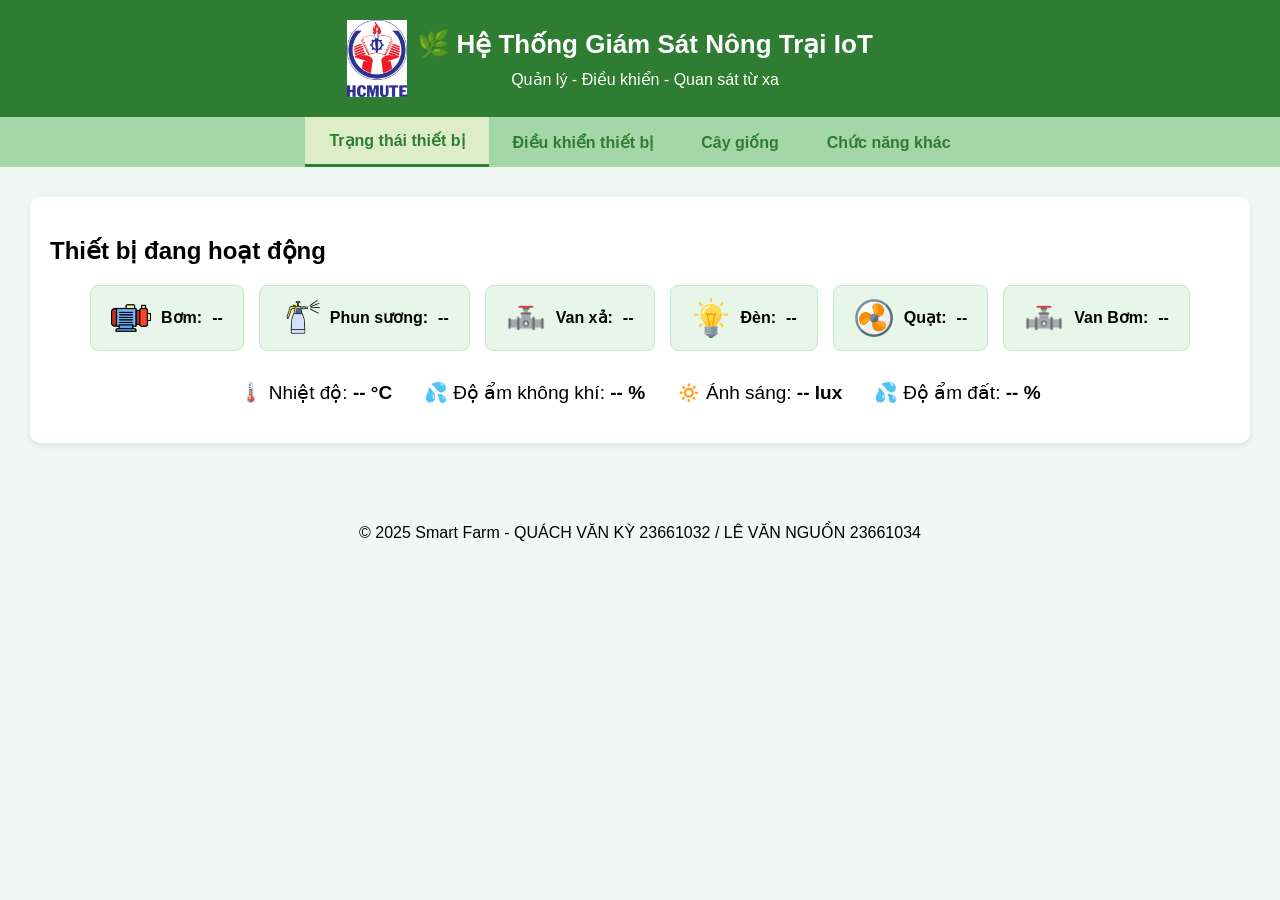
==== index.html @ 27e1c2f1 "Add files via upload" ====
<!DOCTYPE html>
<html lang="vi">

<head>
  <meta charset="UTF-8">
  <title>Hệ thống Smartfarm IoT</title>
  <link rel="stylesheet" href="style.css" />
</head>

<body>
  <header>
    <div style="display: flex; align-items: center; justify-content: center; gap: 10px;">
      <img src="img/logo.png" alt="Logo" class="logo">
      <div>
        <h1 style="font-size: 26px; margin: 0;">🌿 Hệ Thống Giám Sát Nông Trại IoT</h1>
        <p style="margin: 0; margin: 10px auto 0 auto;">Quản lý - Điều khiển - Quan sát từ xa</p>
      </div>
    </div>
  </header>

  <nav>
    <button class="tab-btn active" data-tab="status">Trạng thái thiết bị</button>
    <button class="tab-btn" data-tab="control">Điều khiển thiết bị</button>
    <button class="tab-btn" data-tab="nursery">Cây giống</button>
    <button class="tab-btn" data-tab="other">Chức năng khác</button>
  </nav>

  <!-- TAB 1: Trạng thái thiết bị -->
  <div id="status" class="tab-content active">
    <div class="card">
      <h2>Thiết bị đang hoạt động</h2>
      <div class="status-box">
        <div><img src="img/pumpbg.png" alt="Bơm"> Bơm: <span id="status-pump">--</span></div>
        <div><img src="img/mistbg.png" alt="Phun sương"> Phun sương: <span id="status-mist">--</span></div>
        <div><img src="img/valvebg.png" alt="Van xả"> Van xả: <span id="status-valve">--</span></div>
        <div><img src="img/denbg.png" alt="Đèn"> Đèn: <span id="status-light">--</span></div>
        <div><img src="img/fanbg.png" alt="Quạt"> Quạt: <span id="status-fan">--</span></div>
        <div><img src="img/valvebg2.png" alt="Van bơm"> Van Bơm: <span id="status-valve2">--</span></div>
      </div>
      
      <p style="margin-top:30px; text-align: center; font-size: 19px;">
        🌡️ Nhiệt độ: <strong id="nhietdo-value">-- °C</strong>
        &nbsp;&nbsp;&nbsp;&nbsp; 💦 Độ ẩm không khí: <strong id="doam-value">-- %</strong>
        &nbsp;&nbsp;&nbsp;&nbsp; 🔅 Ánh sáng: <strong id="anhsang-value">-- lux</strong>
        &nbsp;&nbsp;&nbsp;&nbsp; 💦 Độ ẩm đất: <strong id="doamdat-value">-- %</strong>
      </p>
    </div>
    <!-- Popup cảnh báo AUTO -->
    <div id="autoPopup" class="auto-popup hidden">
      <div class="popup-content">
        <p>⚠️ Lưu ý: Chế độ AUTO đang hoạt động</p>
      </div>
    </div>
  </div>

  <!-- TAB 2: Điều khiển thiết bị -->
  <div id="control" class="tab-content">
    <div class="card">
      <h2>Điều khiển thiết bị</h2>
      
      <div class="control-box">
        <div class="device-control">

          <!-- <button onclick="toggleDevice(this)">💧 Bơm: TẮT</button> -->
          <img id="pum" src="img/pump.png" alt="Bơm"/>
          <h3>Bơm</h3>
          <div class="btn-group">
            <button id="btn1">Bật</button>
            <button id="btn2">Tắt</button>
          </div>
        </div>
        <!-- <button onclick="toggleDevice(this)">☁️ Phun sương: TẮT</button> -->
          <div class="device-control">
            <img id="mist" src="img/mist.png" alt="Phun sương"/>
            <h3>Phun sương</h3>
            <div class="btn-group">
              <button id="btn3">Bật</button>
              <button id="btn4">Tắt</button>
            </div>
          </div>
          <!-- <button onclick="toggleDevice(this)">💨 Van xả: TẮT</button> -->
          <div class="device-control">
            <img id="valve" src="img/valve.png" alt="Van xả"/>
            <h3>Van xả</h3>
            <div class="btn-group">
              <button id="btn5">Bật</button>
              <button id="btn6">Tắt</button>
            </div>
          </div>
          <!-- <button onclick="toggleDevice(this)">💡 Đèn: TẮT</button> -->
          <div class="device-control">
            <img id="light" src="img/den.png" alt="Đèn"/>
            <h3>Đèn</h3>
            <div class="btn-group">
              <button id="btn7">Bật</button>
              <button id="btn8">Tắt</button>
            </div>
          </div>
        <!-- <button onclick="toggleDevice(this)">💨 Quạt: TẮT</button> -->
        <div class="device-control">
          <img id="fan" src="img/fan.png" alt="Quạt"/>
          <h3>Quạt</h3>
          <div class="btn-group">
            <button id="btn9">Bật</button>
            <button id="btn10">Tắt</button>
          </div>
        </div>

        <!-- <button onclick="toggleDevice(this)">💨 valve2: TẮT</button> -->
        <div class="device-control">
          <img id="valve2" src="img/valve2.png" alt="Van bơm"/>
          <h3>Van tưới</h3>
          <div class="btn-group">
            <button id="btn11">Bật</button>
            <button id="btn12">Tắt</button>
          </div>
        </div>
      </div>
      
      <div class="control-box">
        <!-- Nút AUTO -->
        <div class="card" style="margin-top: 30px;">
          <div class="auto-row">
            <h2 style="display:inline">AUTO:</h2>
            <button id="autoBtn">OFF</button>
            <button id="attrBtn">?</button>
          </div>
          <span id="info">
            👉Khi bạn bật chế độ AUTO, hệ thống sẽ tự động điều khiển các thiết bị cho phù hợp với 
            môi trường, đảm bảo cây trồng được chăm sóc đúng cách ngay cả khi bạn vắng mặt.
        </div>

      </div>
    </div>
  </div>

 <!-- -----------------TAB 3: Trang nuôi trồng cây giống ------------------------------------------------------->

<!-- Cây giống chính -->
  <div id="nursery" class="tab-content">
    <div class="card">
      <h2>Các loại cây giống:</h2>
      <!-- Ảnh chính sẽ được đổi sau khi chọn -->
      <div class="plant-detail">
        <img id="mainImage" src="img/tree.png" alt="Cây giống" onclick="openPopup()" style="cursor: pointer;" />
        <div class="plant-info">
          <h2 id="plant-name">Tên cây</h2>
          <p><strong>Thời gian thu hoạch:</strong> <span id="harvest-time">- -</span></p>
          <p id="plant-description">Mô tả cây giống</p>
          <div id="plant-conditions"></div>
        </div>
      </div>
      <p style="margin-top:10px">📸 Hình ảnh cập nhật lúc <span id="timestamp">--:-- --/--/----</span></p>

      <!-- Popup chọn cây -->
      <div id="plantPopup" class="pop">
        <div class="pop-content">
          <span class="close" onclick="closePopup()">&times;</span>
          <div class="plant-options">
            <div class="plant-item" onclick="selectPlantByName('Cây cải thìa')">
              <img src="img/thia.png" alt="Cây cải thìa">
              <p>Cây cải thìa</p>
            </div>
            <div class="plant-item" onclick="selectPlantByName('Cây xà lách')">
              <img src="img/xalach.png" alt="Cây xà lách">
              <p>Cây xà lách</p>
            </div>
            <div class="plant-item" onclick="selectPlantByName('Cải bẹ xanh')">
              <img src="img/bexanh.png" alt="Cải bẹ xanh">
              <p>Cải bẹ xanh</p>
            </div>
            <div class="plant-item" onclick="selectPlantByName('Cây cải ngọt')">
              <img src="img/ngot.png" alt="Cây cải ngọt">
              <p>Cây cải ngọt</p>
            </div>
          </div>
        </div>
      </div>

      <div id="plant-detail" style="display: none;" class="plant-detail">
        <img id="plant-detail-image" src="" alt="Ảnh cây giống">
        <div class="plant-info">
          <h2 id="plant-name">Tên cây</h2>
          <p><strong>Thời gian thu hoạch:</strong> <span id="harvest-time">--</span></p>
          <p id="plant-description">Mô tả cây giống</p>
        </div>
      </div>

      <!-- Form nhập ngày gieo trồng và ngày thu hoạch -->
      <h3>Chọn ngày gieo trồng và ngày thu hoạch</h3>
      <form id="plant-form">
        <label for="planting-date">Ngày gieo trồng:</label>
        <input type="date" id="planting-date" required><br><br>
        <label for="harvest-date">Ngày thu hoạch:</label>
        <input type="date" id="harvest-date" required><br><br>
        <button type="submit">Lưu thông tin</button>
      </form>

      <!-- Cảnh báo ngày thu hoạch -->
      <div id="harvest-alert" style="display:none; color: yellow; font-size:24px; font-weight: bold; text-align:center; background-color: rgba(255, 0, 0, 0.7); padding: 10px; margin-top: 20px;">
        <p>⚠️ Cảnh báo ⚠️: Ngày thu hoạch đã đến gần!</p>
      </div>
    </div>
  </div>

  <script>
    function openPopup() {
      document.getElementById("plantPopup").style.display = "block";
    }

    function closePopup() {
      document.getElementById("plantPopup").style.display = "none";
    }

    const plantData = {
      "Cây cải thìa": {
        image: "img/thia.png",
        time: "28 - 35 ngày",
        description: "Cải thìa là loại rau giàu dinh dưỡng, giàu vitamin A, C, K và chất xơ, tốt cho miễn dịch và tiêu hóa...",
        conditions: `
          <ul>
            <li><strong>Nhiệt độ lý tưởng:</strong> 18°C – 24°C (Chịu được 13°C đến 28°C; nhiệt độ cao dễ gây hiện tượng ra hoa sớm)</li>
            <li><strong>Độ ẩm đất:</strong> 60% – 75% </li>
            <li><strong>Độ ẩm không khí:</strong> 50% – 70%</li>
            <li><strong>Chiếu sáng:</strong> 6 – 8 giờ/ngày (ánh sáng tán xạ hoặc nắng nhẹ)</li>
          </ul>
        `
      },

      "Cây xà lách": {
        image: "img/xalach.png",
        time: "35 - 40 ngày",
        description: "Xà lách là loại rau ăn sống phổ biến, giúp giảm viêm nhiễm, ngừa bệnh mãn tính, bảo vệ mắt, đặc biệt là võng mạc,...",
        conditions: `
          <ul>
            <li><strong>Nhiệt độ lý tưởng:</strong> 18°C – 24°C (Chịu được 13°C đến 28°C)</li>
            <li><strong>Độ ẩm đất:</strong> 65% – 75%</li>
            <li><strong>Độ ẩm không khí:</strong> 50% – 70%</li>
            <li><strong>Chiếu sáng:</strong> 4 – 6 giờ/ngày (Ưa nắng nhẹ)</li>
          </ul>
        `
      },

      "Cải bẹ xanh": {
      image: "img/bexanh.png",
      time: "30 - 45 ngày",
      description: "Cải bẹ xanh giúp thanh nhiệt, mát gan, giảm nóng trong cơ thể, tốt cho hệ tiêu hóa, giàu vitamin...",
      conditions: `
        <ul>
          <li><strong>Nhiệt độ lý tưởng:</strong> 22°C – 28°C (chấp nhận 20°C – 32°C)</li>
          <li><strong>Độ ẩm đất:</strong> 65% – 80%</li>
          <li><strong>Độ ẩm không khí:</strong> 70% – 85%</li>
          <li><strong>Chiếu sáng:</strong> 4 – 6 giờ/ngày (ánh sáng tán xạ hoặc nắng nhẹ)</li>
        </ul>
      `
      },

      "Cây cải ngọt": {
        image: "img/ngot.png",
        time: "25 – 40 ngày",
        description: "Cải ngọt là loại rau tốt cho người bị gout, bảo vệ gan, giàu canxi, ngăn ngừa loãng xương, phòng ngừa ung thư...",
        conditions: `
          <ul>
            <li><strong>Nhiệt độ lý tưởng:</strong> 20°C – 28°C (chịu được 18°C – 32°C)</li>
            <li><strong>Độ ẩm đất:</strong> 60% – 75%</li>
            <li><strong>Độ ẩm không khí:</strong> 70% – 80%</li>
            <li><strong>Chiếu sáng:</strong> 4 – 6 giờ/ngày (ánh sáng tán xạ hoặc nắng nhẹ)</li>
          </ul>
        `
      }
    };

    function selectPlantByName(name) {
      const plant = plantData[name];
      if (!plant) return;

      // Đổi ảnh chính
      document.getElementById("mainImage").src = plant.image;

      // Cập nhật thông tin
      document.getElementById("plant-name").innerText = name;
      document.getElementById("harvest-time").innerText = plant.time;
      document.getElementById("plant-description").innerText = plant.description;

      // Cập nhật điều kiện sinh trưởng nếu có
      document.getElementById("plant-conditions").innerHTML = plant.conditions || "";

      // Lưu vào localStorage
      localStorage.setItem("selected-plant-name", name);
      localStorage.setItem("selected-plant-image", plant.image);
      localStorage.setItem("selected-plant-time", plant.time);
      localStorage.setItem("selected-plant-description", plant.description);
      localStorage.setItem("selected-plant-conditions", plant.conditions || "");


      // Đóng popup
      closePopup();
    }
  </script>

  <script>
    window.onload = function() {
      
      // Xử lý ngày gieo trồng và ngày thu hoạch
      const plantForm = document.getElementById('plant-form');
      const harvestAlert = document.getElementById('harvest-alert');
      
      // Cập nhật timestamp
      const timestamp = document.getElementById('timestamp');
      const now = new Date();
      const formattedTime = now.toLocaleString('vi-VN', { hour: '2-digit', minute: '2-digit' }) + " " + now.toLocaleDateString('vi-VN');
      timestamp.innerText = formattedTime;

      // Lấy lại thông tin cây đã chọn từ localStorage nếu có
      const savedPlantName = localStorage.getItem("selected-plant-name");
      const savedPlantImage = localStorage.getItem("selected-plant-image");
      const savedPlantTime = localStorage.getItem("selected-plant-time");
      const savedPlantDescription = localStorage.getItem("selected-plant-description");

      if (savedPlantName && savedPlantImage && savedPlantTime && savedPlantDescription) {
        document.getElementById("mainImage").src = savedPlantImage;
        document.getElementById("plant-name").innerText = savedPlantName;
        document.getElementById("harvest-time").innerText = savedPlantTime;
        document.getElementById("plant-description").innerText = savedPlantDescription;
      }

      const savedPlantConditions = localStorage.getItem("selected-plant-conditions");
      if (savedPlantConditions) {
        document.getElementById("plant-conditions").innerHTML = savedPlantConditions;
      } else {
        document.getElementById("plant-conditions").innerHTML = "";
      }

      // Kiểm tra nếu đã có ngày gieo trồng và thu hoạch được lưu trữ trong localStorage
      const savedPlantingDate = localStorage.getItem('planting-date');
      const savedHarvestDate = localStorage.getItem('harvest-date');
      if (savedPlantingDate && savedHarvestDate) {
        document.getElementById('planting-date').value = savedPlantingDate;
        document.getElementById('harvest-date').value = savedHarvestDate;
        checkHarvestDate(new Date(savedHarvestDate));
      }

      // Xử lý khi người dùng gửi form
      plantForm.addEventListener('submit', function(event) {
        event.preventDefault();
        const plantingDate = document.getElementById('planting-date').value;
        const harvestDate = document.getElementById('harvest-date').value;
        if (plantingDate && harvestDate) {
          // Lưu ngày gieo trồng và ngày thu hoạch
          localStorage.setItem('planting-date', plantingDate);
          localStorage.setItem('harvest-date', harvestDate);
          // Kiểm tra xem ngày thu hoạch đã đến chưa
          checkHarvestDate(new Date(harvestDate));
        }
      });

      // Hàm kiểm tra ngày thu hoạch
      function checkHarvestDate(harvestDate) {
        const currentDate = new Date();
        const timeDifference = harvestDate - currentDate;
        if (timeDifference <= 0) {
          // Nếu ngày thu hoạch đã đến
          harvestAlert.innerHTML = "<p>Cảnh báo: Ngày thu hoạch đã đến!</p>";
          harvestAlert.style.display = "block";
        } else {
          // Nếu ngày thu hoạch chưa đến
          harvestAlert.style.display = "none";
        }
      }
    }
  </script>

  <!-- TAB 4: Chức năng khác ----------------------------------->
  <div id="other" class="tab-content">
    <div class="card">
      <h2>Chức năng bổ sung (đang phát triển)</h2>
      <p>Hiện hệ thống đang phát triển thêm...</p>
    </div>
  </div>

  <script>
    const tabs = document.querySelectorAll('.tab-btn');
    const contents = document.querySelectorAll('.tab-content');

    tabs.forEach(btn => {
      btn.addEventListener('click', () => {
        tabs.forEach(b => b.classList.remove('active'));
        contents.forEach(c => c.classList.remove('active'));
        btn.classList.add('active');
        document.getElementById(btn.dataset.tab).classList.add('active');
      });
    });
  </script>
  <footer>
    <p>© 2025 Smart Farm - QUÁCH VĂN KỲ 23661032 / LÊ VĂN NGUỒN 23661034</p>
  </footer>
  
  <!-- Kết nối Firebase -->
  <!-- The core Firebase JS SDK is always required and must be listed first -->
  <script src="https://www.gstatic.com/firebasejs/8.2.10/firebase-app.js"></script>
  <script src="https://www.gstatic.com/firebasejs/8.2.10/firebase-database.js"></script>
  <!-- TODO: Add SDKs for Firebase products that you want to use
       https://firebase.google.com/docs/web/setup#available-libraries -->
  <script src="https://www.gstatic.com/firebasejs/8.2.10/firebase-analytics.js"></script>
  
  <script>
    // Firebase cấu hình
    var firebaseConfig = {
      apiKey: "AIzaSyBaZgHe9UKU5Qe6FBgsW0VPmNHX028jzmU",
      authDomain: "smartfam-9256d.firebaseapp.com",
      databaseURL: "https://smartfam-9256d-default-rtdb.firebaseio.com",
      projectId: "smartfam-9256d",
      storageBucket: "smartfam-9256d.firebasestorage.app",
      messagingSenderId: "1020077202687",
      appId: "1:1020077202687:web:d27398e5fa0f1f609b00ca",
      measurementId: "G-1LXSHL9HDZ"
    };
    // Khởi tạo Firebase
    firebase.initializeApp(firebaseConfig);
    firebase.analytics();
    // Lấy phần tử DOM
    var nhietdo = document.getElementById('nhietdo-value');
    var doam = document.getElementById('doam-value');
    var anhsang = document.getElementById('anhsang-value');
    var doamdat = document.getElementById('doamdat-value');
    // Đọc dữ liệu từ Firebase
    var dbRef = firebase.database().ref().child('cam_bien/nhietdo');  
    var dbRef2 = firebase.database().ref('cam_bien/doamkk');
    var dbRef3 = firebase.database().ref('cam_bien/anhsang');
    var dbRef4 = firebase.database().ref('cam_bien/doamdat');
    dbRef.on('value', snap => nhietdo.innerText = snap.val() + " °C");
    dbRef2.on('value', snap => doam.innerText = snap.val() + " %");
    dbRef3.on('value', snap => anhsang.innerText = snap.val()+ " lux");
    dbRef4.on('value', snap => doamdat.innerText = snap.val() + " %"); 

    //----- CẬP NHẬT TRẠNG THÁI THIẾT BỊ TỪ FIREBASE ------------------------------------
    function updateUIFromFirebase(img, btnOn, btnOff, imgOnSrc, imgOffSrc, value) {
    if (value === 1) {
      img.src = imgOnSrc;
      btnOn.classList.add('active-on');
      btnOff.classList.remove('active-on', 'active-off');
    } else {
      img.src = imgOffSrc;
      btnOff.classList.add('active-off');
      btnOn.classList.remove('active-on', 'active-off');
    }}

    // ======== BƠM ========================
    firebase.database().ref("thietbi1/bom").on('value', snapshot => {
      const value = snapshot.val();
      updateUIFromFirebase(imgpum, btn1, btn2, 'img/pumpon1.png', 'img/pump.png', value);
    });

    // ======== PHUN SƯƠNG ==================
    firebase.database().ref("thietbi2/phun_suong").on('value', snapshot => {
      const value = snapshot.val();
      updateUIFromFirebase(imgmist, btn3, btn4, 'img/miston.png', 'img/mist.png', value);
    });

    // ======== VAN XẢ ======================
    firebase.database().ref("thietbi3/van_xa").on('value', snapshot => {
      const value = snapshot.val();
      updateUIFromFirebase(imgvalve, btn5, btn6, 'img/valveon.png', 'img/valve.png', value);
    });

    // ======== ĐÈN =========================
    firebase.database().ref("thietbi4/den").on('value', snapshot => {
      const value = snapshot.val();
      updateUIFromFirebase(imglight, btn7, btn8, 'img/denon.png', 'img/den.png', value);
    });

    // ======== QUẠT ========================
    firebase.database().ref("thietbi5/quat").on('value', snapshot => {
      const value = snapshot.val();
      updateUIFromFirebase(imgfan, btn9, btn10, 'img/fanon.png', 'img/fan.png', value);
    });

     // ======== valve2 ========================
     firebase.database().ref("thietbi6/valve_watering").on('value', snapshot => {
      const value = snapshot.val();
      updateUIFromFirebase(imgvalve2, btn11, btn12, 'img/valve2on.png', 'img/valve2.png', value);
    });

    // ===============ĐỌC TRẠNG THÁI BẬT/ TẮT CÁC THIẾT BỊ===========================
    
    // DOM phần tử hiển thị trạng thái thiết bị
    const statusPump = document.getElementById('status-pump');
    const statusMist = document.getElementById('status-mist');
    const statusValve = document.getElementById('status-valve');
    const statusLight = document.getElementById('status-light');
    const statusFan = document.getElementById('status-fan');
    const statusvalve2 = document.getElementById('status-valve2');


    // Ghi nhận trạng thái các thiết bị từ Firebase và cập nhật giao diện
    firebase.database().ref("thietbi1/bom").on('value', snapshot => {
      const value = snapshot.val();
      statusPump.innerText = value === 1 ? "BẬT" : "TẮT";
    });

    firebase.database().ref("thietbi2/phun_suong").on('value', snapshot => {
      const value = snapshot.val();
      statusMist.innerText = value === 1 ? "BẬT" : "TẮT";
    });

    firebase.database().ref("thietbi3/van_xa").on('value', snapshot => {
      const value = snapshot.val();
      statusValve.innerText = value === 1 ? "BẬT" : "TẮT";
    });

    firebase.database().ref("thietbi4/den").on('value', snapshot => {
      const value = snapshot.val();
      statusLight.innerText = value === 1 ? "BẬT" : "TẮT";
    });

    firebase.database().ref("thietbi5/quat").on('value', snapshot => {
      const value = snapshot.val();
      statusFan.innerText = value === 1 ? "BẬT" : "TẮT";
    }); 


    firebase.database().ref("thietbi6/valve_watering").on('value', snapshot => {
      const value = snapshot.val();
      statusvalve2.innerText = value === 1 ? "BẬT" : "TẮT";
    });

    // ============ AUTO BUTTON ==============================
    firebase.database().ref("autoBtn").on("value", (snapshot) => {
      const value = snapshot.val();
      if (value === 1) {
        btn.classList.add("on");
        btn.classList.remove("off");
        btn.textContent = "ON";
      } else {
        btn.classList.remove("on");
        btn.classList.add("off");
        btn.textContent = "OFF";
      }
    });
  </script>

  <script src="function.js"></script>

</body>
</html>
---- style.css ----
body {
    margin: 0;
    font-family: Arial, sans-serif;
    background: #f0f8f5;
}

header {
    background-color: #2e7d32;
    color: white;
    padding: 20px;
    text-align: center;
}
  
.logo {
    width: 60px;
    vertical-align: middle;
    margin-left: -60px; /* Dịch logo qua trái */
}

footer {
    margin: 30px auto 0 auto; /* Căn giữa phần tử và tạo khoảng cách trên */
    width: fit-content; /* Hoặc một độ rộng cụ thể */
    text-align: center;
}
  

nav {
    display: flex;
    background: #a5d6a7;
    justify-content: center;
}

nav button {
    padding: 14px 24px;
    background: none;
    border: none;
    font-size: 16px;
    font-weight: bold;
    cursor: pointer;
    color: #2e7d32;
}

nav button.active {
    border-bottom: 3px solid #2e7d32;
    background: #dcedc8;
}

.tab-content {
    display: none;
    padding: 30px;
}

.tab-content.active {
    display: block;
}

.card {
    position: relative;
    background: white;
    padding: 20px;
    border-radius: 10px;
    box-shadow: 0 2px 6px rgba(0,0,0,0.1);
    margin-bottom: 20px;
}

.card img {
    width: 40px;
    height: auto;
    object-fit: contain;
}

.status-box, .control-box {
  display: flex;
  gap: 15px;
  flex-wrap: wrap;
  justify-content: center; /* Thêm dòng này để căn giữa các khối */
}


.status-box div {
    background: #e8f5e9;
    padding: 12px 20px;
    border-radius: 8px;
    font-weight: bold;
    border: 1px solid #c8e6c9;
    cursor: pointer;
    display: flex;
    align-items: center; /* Căn giữa theo chiều dọc */
    gap: 10px; /* Khoảng cách giữa ảnh và chữ */
}

.control-box button {
    background: #e8f5e9;
    padding: 12px 20px;
    border-radius: 8px;
    font-weight: bold;
    border: 1px solid #c8e6c9;
    cursor: pointer;
}
  
.btn-group button {
    margin: 5px;
    padding: 8px 18px;
    font-size: 15px;
    border-radius: 6px;
    cursor: pointer;
    border: none;
    background-color: #ddd;
    transition: background-color 0.3s;
}

.btn-group button:hover {
    background-color: #ccc;
}
  
.active-on {
    background-color: limegreen !important;
    color: white;
}

.active-off {
    background-color: red !important;
    color: white;
}
  
.plant-image img {
  width: 220px;
  border-radius: 8px;
}

.image-button {
  border: none;
  background: none;
  padding: 0;
  cursor: pointer;
}

/* Popup nền mờ */
.pop {
  display: none;
  position: fixed;
  z-index: 100;
  left: 0;
  top: 0;
  width: 100%;
  height: 100%;
  background-color: rgba(0,0,0,0.5);
}

/* Nội dung popup */
.pop-content {
  background-color: #fff;
  margin: 100px auto;
  padding: 20px;
  width: 60%;
  border-radius: 10px;
  text-align: center;
}

/* Nút đóng */
.close {
  float: right;
  font-size: 24px;
  cursor: pointer;
}

/* Các lựa chọn cây */
 .plant-options {
    display: flex;
    flex-wrap: wrap;
    gap: 15px;
    justify-content: center;
  }
  .plant-item {
    text-align: center;
    cursor: pointer;
    width: 120px;
  }
  .plant-item img {
    width: 100%;
    border-radius: 10px;
  }
  .plant-detail {
    display: flex;
    gap: 20px;
    margin-top: 20px;
    align-items: flex-start;
  }
  .plant-detail img {
    width: 180px;
    border-radius: 10px;
  }

.plant-info {
  /* ví dụ chỉnh khoảng cách, font, màu... */
  margin-top: -20px;
  font-size: 16px;
}
#plant-conditions ul {
    margin-top: 10px;
    padding-left: 30px;
  }

#plant-conditions li {
    margin-bottom: 5px;
  }
.device-control {
    display: flex;
    flex-direction: column;
    align-items: center;
    background: white;
    padding: 20px;
    border-radius: 10px;
    box-shadow: 0 2px 6px rgba(0,0,0,0.1);
    width: 140px;
    transition: transform 0.2s ease;
}
.device-control:hover {
  transform: scale(1.1);
}

.device-control img {
    width: 60px;
    height: auto;
    margin-bottom: 10px;
}

.device-control h3 {
    margin: 10px 0;
    font-size: 18px;
}

.device-control .btn-group {
    display: flex;
    gap: 10px;
}

/* auto button */
#autoBtn {
  width: 100px;
  height: 50px;
  font-size: 20px;
  border: none;
  border-radius: 10px;
  color: white;
  cursor: pointer;
  background-color: red; /*  OFF mặc định */
}
#autoBtn.on {
  background-color: green;
}

#attrBtn {
  width: 20px;
  height: 20px;
  font-size: 18px;
  border-radius: 50%;
  background-color: white;
  border: 1px solid black;
  cursor: pointer;
  display: flex;             /* Thêm để canh giữa nội dung */
  justify-content: center;  /* Căn giữa ngang */
  align-items: center;      /* Căn giữa dọc */
  padding: 0;               /* Bỏ padding để tránh làm lệch nội dung */
}

#attrBtn:hover {
  background-color: orange;
}

.auto-row {
  display: flex;
  align-items: center;
  gap: 10px;
}

#info {
  display: none; /* Ban đầu ẩn thông tin */
  position: absolute;
  top: 50%;
  left: 96%;
  transform: translateY(-50%);
  padding: 10px;
  background-color: #fff;
  border-radius: 8px;
  box-shadow: 0 4px 8px rgba(0, 0, 0, 0.3);
  font-size: 14px;
  text-align: left;
  color: darkblue;
  max-width: 220px;
  width: max-content;
  word-break: break-word;
  white-space: normal;
  z-index: 10;
}

/* Khi có class 'show', sẽ hiển thị thông tin */
#info.show {
  display: block;
}

/* Hiển thị popup */
.auto-popup {
  display: flex;
  align-items: center;
  position: fixed;
  top: 38%;
  left: 50%;
  transform: translate(-50%, -50%);
  background-color: #fef3c7;
  color: #92400e;
  width: 320px;
  height: 15px;
  padding: 30px;
  border: 2px solid #facc15;
  border-radius: 10px;
  z-index: 9999;
  animation: fadeIn 0.3s ease-in-out;
  font-weight: bold;
  text-align: center;
}

.hidden {
  display: none;
}

@keyframes fadeIn {
  from {
    opacity: 0;
    transform: translate(-50%, -60%);
  }
  to {
    opacity: 1;
    transform: translate(-50%, -50%);
  }
}
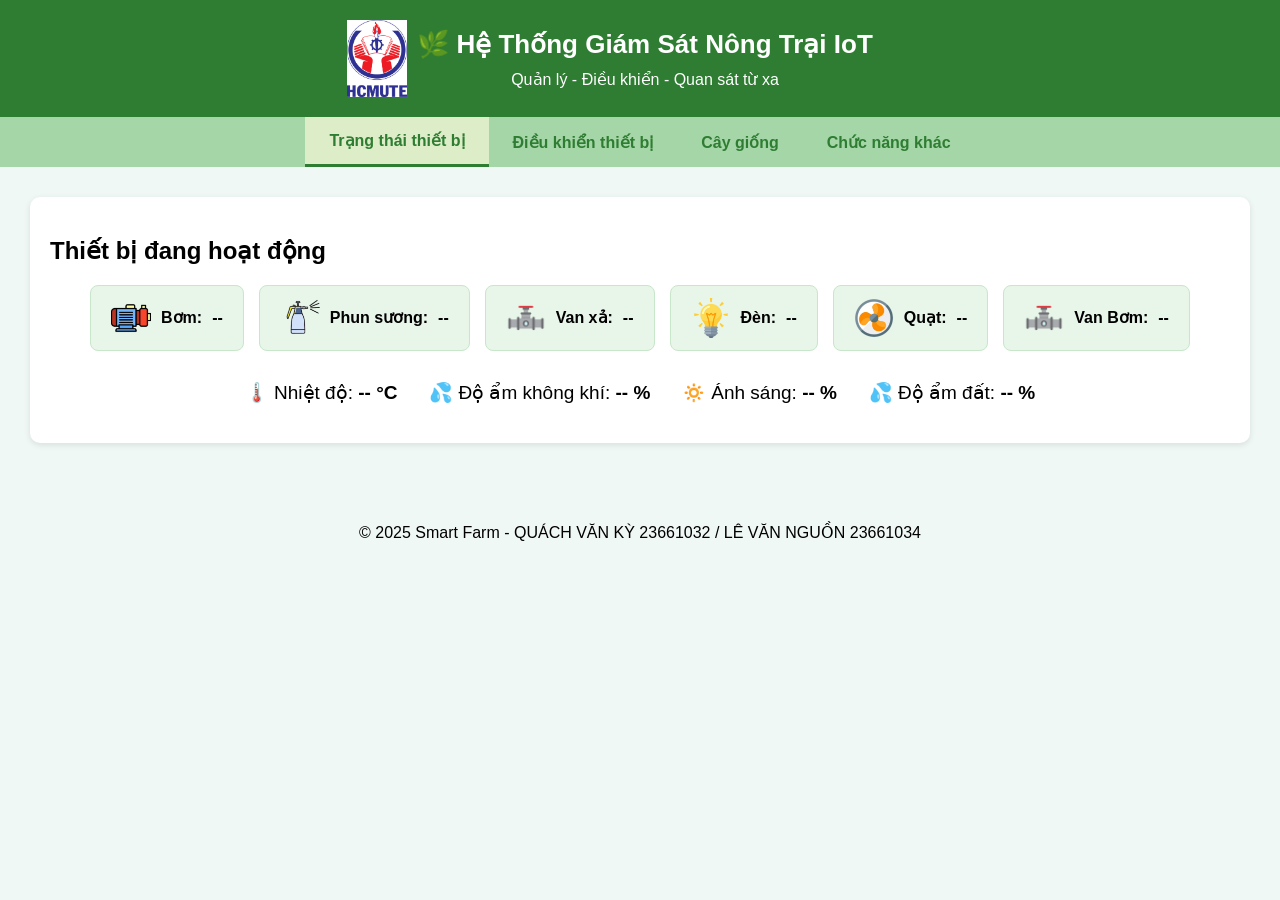
==== commit 2e853af0: "Update index.html" ====
--- a/index.html
+++ b/index.html
@@ -41,7 +41,7 @@
       <p style="margin-top:30px; text-align: center; font-size: 19px;">
         🌡️ Nhiệt độ: <strong id="nhietdo-value">-- °C</strong>
         &nbsp;&nbsp;&nbsp;&nbsp; 💦 Độ ẩm không khí: <strong id="doam-value">-- %</strong>
-        &nbsp;&nbsp;&nbsp;&nbsp; 🔅 Ánh sáng: <strong id="anhsang-value">-- lux</strong>
+        &nbsp;&nbsp;&nbsp;&nbsp; 🔅 Ánh sáng: <strong id="anhsang-value">-- %</strong>
         &nbsp;&nbsp;&nbsp;&nbsp; 💦 Độ ẩm đất: <strong id="doamdat-value">-- %</strong>
       </p>
     </div>
@@ -430,7 +430,7 @@
     var dbRef4 = firebase.database().ref('cam_bien/doamdat');
     dbRef.on('value', snap => nhietdo.innerText = snap.val() + " °C");
     dbRef2.on('value', snap => doam.innerText = snap.val() + " %");
-    dbRef3.on('value', snap => anhsang.innerText = snap.val()+ " lux");
+    dbRef3.on('value', snap => anhsang.innerText = snap.val()+ " %");
     dbRef4.on('value', snap => doamdat.innerText = snap.val() + " %"); 
 
     //----- CẬP NHẬT TRẠNG THÁI THIẾT BỊ TỪ FIREBASE ------------------------------------
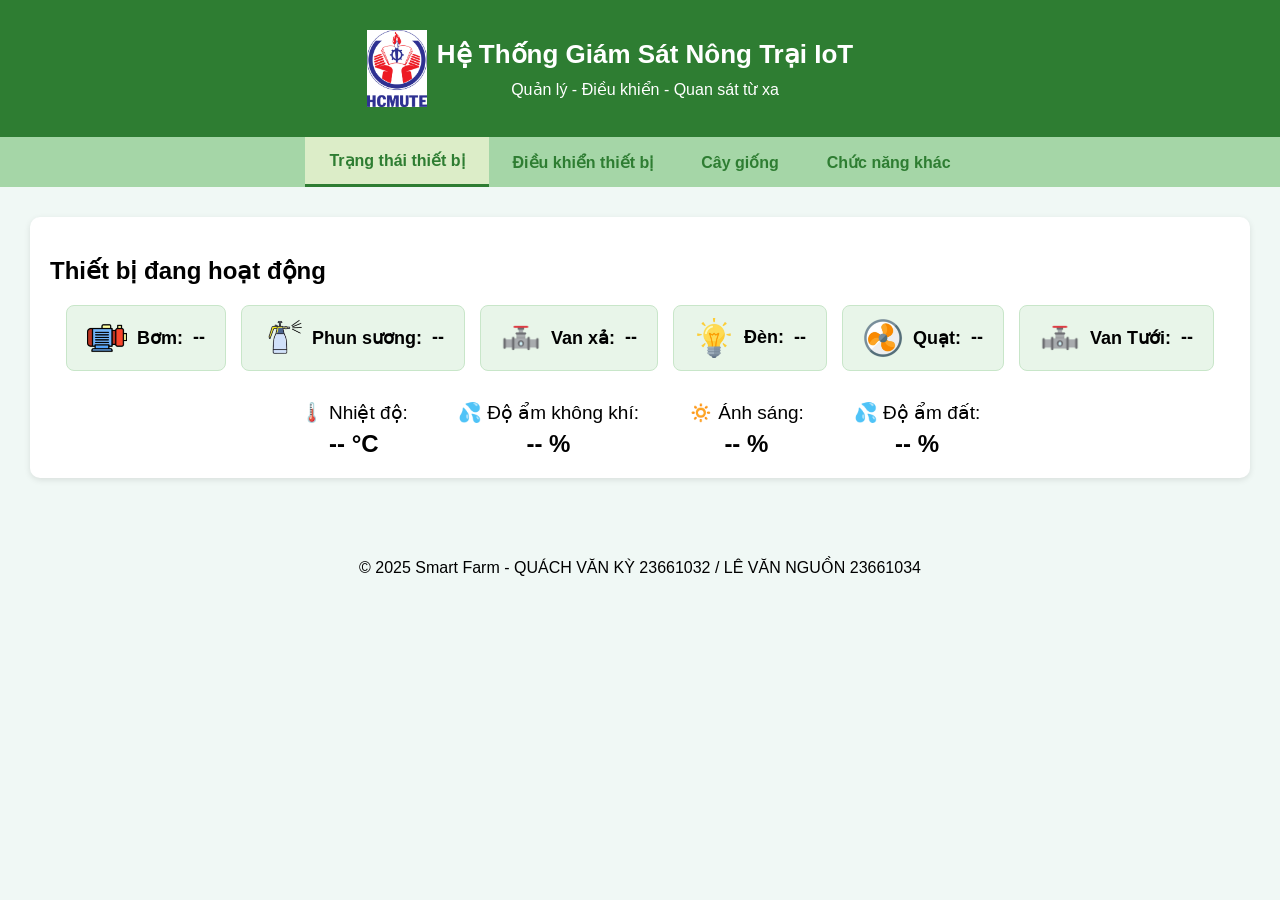
==== commit 6bfeac78: "Update index.html" ====
--- a/index.html
+++ b/index.html
@@ -3,47 +3,339 @@
 
 <head>
   <meta charset="UTF-8">
+  <meta name="viewport" content="width=device-width, initial-scale=1.0">  
   <title>Hệ thống Smartfarm IoT</title>
   <link rel="stylesheet" href="style.css" />
+  <style>
+      .menu-toggle {
+        display: none;
+        font-size: 28px;
+        position: absolute;
+        top: 41px;  
+        right: -2px;
+        cursor: pointer;
+        color: white;
+        z-index: 1000;
+        text-align: center; /* căn giữa chữ bên dưới */
+      }
+
+      .menu-toggle .menu-label {
+        font-size: 12px;      /* chữ nhỏ hơn icon */
+        color: white;
+        margin-top: 2px;      /* khoảng cách giữa icon và chữ */
+      }
+
+
+   .header-container {
+    position: relative; /* để logo absolute dựa vào đây */
+    display: flex;
+    align-items: center;
+    justify-content: center;
+    gap: 15px;
+    padding: 10px;
+}
+
+      /* Kích thước mặc định trên PC */
+      .header-container h1 {
+        font-size: 26px;
+        margin: 0;
+      }
+    
+    .header-text h1 {
+      font-size: 24px;
+      margin: 0;
+      line-height: 1.3;
+      color: white;
+    }
+
+    .header-text p {
+      margin: 4px 0 0 0;
+      font-size: 15px;
+      color: white;
+    }
+
+    /* PC hiển thị ngang và có khoảng cách */
+    .info-mobile {
+      text-align: center;
+      font-size: 22px;
+      margin-top: 30px;
+      display: flex;
+      flex-wrap: wrap;
+      justify-content: center;
+      gap: 50px;   /* tạo khoảng cách giữa các nhóm */
+    }
+
+    @media screen and (max-width: 768px) {
+
+      header {
+        padding: 25px 10px;
+      }
+      
+    .header-container h1 {
+        font-size: 20px; /* chữ nhỏ hơn trên mobile */
+        margin-left: 200px;
+      }
+
+      .header-container p {
+        font-size: 14px; /* chữ mô tả nhỏ hơn */
+        margin-left: -20px; 
+      }
+
+      .header-container > div > img.logo { 
+          width: 33px;      
+          height: auto;     
+          position: absolute; 
+          top: 46px;        
+          left: -2px;        
+          margin: 0;         
+      }
+
+
+      #status {
+        transform: scale(1);
+        transform-origin: top center;
+      }
+
+        /* Chỉ áp dụng cho Tab 1 */
+      #status .status-box {
+        display: grid;
+        grid-template-columns: 1fr 1fr; /* 2 cột trên mobile */
+        gap: 12px;
+        font-size: 15px;
+      }
+
+      #status .status-box div {
+        background: #e8f5e9;
+        border: 1px solid #c8e6c9;
+        border-radius: 10px;
+        padding: 10px;
+        text-align: center;
+        font-weight: bold;
+        display: flex;
+        flex-direction: column; /* icon trên, chữ dưới */
+        align-items: center;
+        justify-content: center;
+        box-shadow: 0 2px 6px rgba(0,0,0,0.08);
+      }
+
+      #status .status-box img {
+        width: 36px;
+        height: 36px;
+        margin-bottom: 5px;
+      }
+
+      /* Info cảm biến: cũng chia 2 cột */
+      #status .info-mobile {
+        display: grid;
+        grid-template-columns: 1fr 1fr;
+        gap: 12px;
+        margin-top: 20px;
+        font-size: 15px;
+        text-align: center;
+      }
+
+      #status .info-mobile div {
+        background: #f1f8e9;
+        padding: 10px;
+        border-radius: 8px;
+        box-shadow: 0 1px 4px rgba(0,0,0,0.08);}
+
+
+      #status .card {
+        padding: 12px;
+        border-radius: 8px;
+        font-size: 13px;
+      }
+
+      #status .card img {
+        width: 38px;
+      }
+
+      #status .status-box div {
+        padding: 6px 10px;
+      }
+
+      .info-mobile strong {
+        display: inline;
+      }
+
+      .info-mobile {
+          flex-direction: column;
+          align-items: center;
+          text-align: center;
+          font-size: 16px;
+          gap: 10px;
+          margin-left: 10px;
+        }
+
+      nav {
+        flex-direction: column;
+        display: none;
+      }
+
+      nav.show {
+        display: flex;
+      }
+
+      .menu-toggle {
+        display: block;
+      }
+
+      .tab-content {
+        padding: 10px;
+      }
+
+      body {
+        font-size: 14px;
+      }
+
+        .control-box {
+        gap: 10px;         /* Giảm khoảng cách giữa các khối */
+        padding: 0 10px;   /* Thu hẹp lề trong */
+      }
+
+      .device-control {
+        width: 110px;           /* Giảm chiều rộng */
+        padding: 12px;          /* Giảm padding */
+      }
+
+      .device-control img {
+        width: 45px;            /* Giảm kích thước hình ảnh */
+      }
+
+      .device-control h3 {
+        font-size: 15px;        /* Nhỏ chữ tên thiết bị */
+      }
+
+      .device-control .btn-group button {
+        font-size: 13px;
+        padding: 6px 10px;
+      }
+
+      .plant-detail {
+        flex-direction: column;
+        align-items: center;
+      }
+
+      .plant-detail img {
+        width: 160px;
+      }
+
+      .plant-info {
+        margin-top: -35px;
+        margin-left: 10px;
+        font-size: 15px;
+      }
+
+      .pop-content {
+        margin: 120px auto 0 auto;
+        width: 70%;          /* Giảm chiều rộng popup */
+        padding: 20px 10px 3px 10px;
+      }
+
+      .plant-item {
+        width: 45%;          /* Hai cây giống trên 1 hàng */
+      }
+
+      .plant-item img {
+        width: 85%;         /* Hình ảnh đầy phần item */
+        height: auto;        /* Giữ tỉ lệ ảnh */
+      }
+
+      /* Hiển thị popup */
+      .auto-popup {
+        display: flex;
+        align-items: center;
+        position: fixed;
+        top: 6%;
+        left: 50%;
+        transform: translate(-50%, -50%);
+        background-color: #fef3c7;
+        color: #92400e;
+        width: 280px;
+        height: 1px;
+        padding: 30px;
+        border: 2px solid #facc15;
+        border-radius: 10px;
+        z-index: 9999;
+        animation: fadeIn 0.3s ease-in-out;
+        font-weight: bold;
+        text-align: center;
+      }
+
+      .hidden {
+        display: none;
+      }
+    }
+  </style>
 </head>
 
 <body>
   <header>
+    <div class="header-container">
     <div style="display: flex; align-items: center; justify-content: center; gap: 10px;">
       <img src="img/logo.png" alt="Logo" class="logo">
       <div>
-        <h1 style="font-size: 26px; margin: 0;">🌿 Hệ Thống Giám Sát Nông Trại IoT</h1>
+        <h1 style="margin: 0;">Hệ Thống Giám Sát Nông Trại IoT</h1>
         <p style="margin: 0; margin: 10px auto 0 auto;">Quản lý - Điều khiển - Quan sát từ xa</p>
       </div>
+    </div>
+      <div class="menu-toggle" onclick="toggleMenu()">
+        ☰
+        <div class="menu-label">Mở rộng</div>
+      </div>
+
     </div>
   </header>
 
-  <nav>
+
+  <script>
+    function toggleMenu() {
+      document.querySelector('nav').classList.toggle('show');
+    }
+  </script>
+
+  <nav id="navbar">
     <button class="tab-btn active" data-tab="status">Trạng thái thiết bị</button>
     <button class="tab-btn" data-tab="control">Điều khiển thiết bị</button>
     <button class="tab-btn" data-tab="nursery">Cây giống</button>
     <button class="tab-btn" data-tab="other">Chức năng khác</button>
   </nav>
-
-  <!-- TAB 1: Trạng thái thiết bị -->
+  </header>
+
+  <!----------------- TAB 1: Trạng thái thiết bị ------------------------------------------------->
+
   <div id="status" class="tab-content active">
     <div class="card">
       <h2>Thiết bị đang hoạt động</h2>
-      <div class="status-box">
+      <div class="status-box" style= "font-size: 18px;">
         <div><img src="img/pumpbg.png" alt="Bơm"> Bơm: <span id="status-pump">--</span></div>
         <div><img src="img/mistbg.png" alt="Phun sương"> Phun sương: <span id="status-mist">--</span></div>
         <div><img src="img/valvebg.png" alt="Van xả"> Van xả: <span id="status-valve">--</span></div>
         <div><img src="img/denbg.png" alt="Đèn"> Đèn: <span id="status-light">--</span></div>
         <div><img src="img/fanbg.png" alt="Quạt"> Quạt: <span id="status-fan">--</span></div>
-        <div><img src="img/valvebg2.png" alt="Van bơm"> Van Bơm: <span id="status-valve2">--</span></div>
+        <div><img src="img/valvebg2.png" alt="Van bơm"> Van Tưới: <span id="status-valve2">--</span></div>
       </div>
       
-      <p style="margin-top:30px; text-align: center; font-size: 19px;">
-        🌡️ Nhiệt độ: <strong id="nhietdo-value">-- °C</strong>
-        &nbsp;&nbsp;&nbsp;&nbsp; 💦 Độ ẩm không khí: <strong id="doam-value">-- %</strong>
-        &nbsp;&nbsp;&nbsp;&nbsp; 🔅 Ánh sáng: <strong id="anhsang-value">-- %</strong>
-        &nbsp;&nbsp;&nbsp;&nbsp; 💦 Độ ẩm đất: <strong id="doamdat-value">-- %</strong>
-      </p>
+          <div class="info-mobile" style="margin-top:30px; text-align:center; font-size:19px;">
+        <div>
+          🌡️ Nhiệt độ:
+          <strong id="nhietdo-value" style="display:block; margin-top:6px; font-size:24px;">-- °C</strong>
+        </div>
+        <div>
+          💦 Độ ẩm không khí:
+          <strong id="doam-value" style="display:block; margin-top:6px; font-size:24px;">-- %</strong>
+        </div>
+        <div>
+          🔅 Ánh sáng:
+          <strong id="anhsang-value" style="display:block; margin-top:6px; font-size:24px;">-- %</strong>
+        </div>
+        <div>
+          💦 Độ ẩm đất:
+          <strong id="doamdat-value" style="display:block; margin-top:6px; font-size:24px;">-- %</strong>
+        </div>
+      </div>
+
     </div>
     <!-- Popup cảnh báo AUTO -->
     <div id="autoPopup" class="auto-popup hidden">
@@ -53,7 +345,8 @@
     </div>
   </div>
 
-  <!-- TAB 2: Điều khiển thiết bị -->
+  <!--------------- TAB 2: Điều khiển thiết bị -------------------------------------------------->
+
   <div id="control" class="tab-content">
     <div class="card">
       <h2>Điều khiển thiết bị</h2>
@@ -142,7 +435,10 @@
       <h2>Các loại cây giống:</h2>
       <!-- Ảnh chính sẽ được đổi sau khi chọn -->
       <div class="plant-detail">
-        <img id="mainImage" src="img/tree.png" alt="Cây giống" onclick="openPopup()" style="cursor: pointer;" />
+        <div style="text-align: center;">
+          <img id="mainImage" src="img/tree.png" alt="Cây giống" onclick="openPopup()" style="cursor: pointer;" />
+          <p style="margin-top:18px">📸 Hình ảnh cập nhật lúc <span id="timestamp">--:-- --/--/----</span></p>
+        </div>
         <div class="plant-info">
           <h2 id="plant-name">Tên cây</h2>
           <p><strong>Thời gian thu hoạch:</strong> <span id="harvest-time">- -</span></p>
@@ -150,7 +446,6 @@
           <div id="plant-conditions"></div>
         </div>
       </div>
-      <p style="margin-top:10px">📸 Hình ảnh cập nhật lúc <span id="timestamp">--:-- --/--/----</span></p>
 
       <!-- Popup chọn cây -->
       <div id="plantPopup" class="pop">
@@ -187,7 +482,7 @@
       </div>
 
       <!-- Form nhập ngày gieo trồng và ngày thu hoạch -->
-      <h3>Chọn ngày gieo trồng và ngày thu hoạch</h3>
+      <h3 style="font-size: 24px;">Chọn ngày gieo trồng và ngày thu hoạch</h3>
       <form id="plant-form">
         <label for="planting-date">Ngày gieo trồng:</label>
         <input type="date" id="planting-date" required><br><br>
@@ -203,101 +498,7 @@
     </div>
   </div>
 
-  <script>
-    function openPopup() {
-      document.getElementById("plantPopup").style.display = "block";
-    }
-
-    function closePopup() {
-      document.getElementById("plantPopup").style.display = "none";
-    }
-
-    const plantData = {
-      "Cây cải thìa": {
-        image: "img/thia.png",
-        time: "28 - 35 ngày",
-        description: "Cải thìa là loại rau giàu dinh dưỡng, giàu vitamin A, C, K và chất xơ, tốt cho miễn dịch và tiêu hóa...",
-        conditions: `
-          <ul>
-            <li><strong>Nhiệt độ lý tưởng:</strong> 18°C – 24°C (Chịu được 13°C đến 28°C; nhiệt độ cao dễ gây hiện tượng ra hoa sớm)</li>
-            <li><strong>Độ ẩm đất:</strong> 60% – 75% </li>
-            <li><strong>Độ ẩm không khí:</strong> 50% – 70%</li>
-            <li><strong>Chiếu sáng:</strong> 6 – 8 giờ/ngày (ánh sáng tán xạ hoặc nắng nhẹ)</li>
-          </ul>
-        `
-      },
-
-      "Cây xà lách": {
-        image: "img/xalach.png",
-        time: "35 - 40 ngày",
-        description: "Xà lách là loại rau ăn sống phổ biến, giúp giảm viêm nhiễm, ngừa bệnh mãn tính, bảo vệ mắt, đặc biệt là võng mạc,...",
-        conditions: `
-          <ul>
-            <li><strong>Nhiệt độ lý tưởng:</strong> 18°C – 24°C (Chịu được 13°C đến 28°C)</li>
-            <li><strong>Độ ẩm đất:</strong> 65% – 75%</li>
-            <li><strong>Độ ẩm không khí:</strong> 50% – 70%</li>
-            <li><strong>Chiếu sáng:</strong> 4 – 6 giờ/ngày (Ưa nắng nhẹ)</li>
-          </ul>
-        `
-      },
-
-      "Cải bẹ xanh": {
-      image: "img/bexanh.png",
-      time: "30 - 45 ngày",
-      description: "Cải bẹ xanh giúp thanh nhiệt, mát gan, giảm nóng trong cơ thể, tốt cho hệ tiêu hóa, giàu vitamin...",
-      conditions: `
-        <ul>
-          <li><strong>Nhiệt độ lý tưởng:</strong> 22°C – 28°C (chấp nhận 20°C – 32°C)</li>
-          <li><strong>Độ ẩm đất:</strong> 65% – 80%</li>
-          <li><strong>Độ ẩm không khí:</strong> 70% – 85%</li>
-          <li><strong>Chiếu sáng:</strong> 4 – 6 giờ/ngày (ánh sáng tán xạ hoặc nắng nhẹ)</li>
-        </ul>
-      `
-      },
-
-      "Cây cải ngọt": {
-        image: "img/ngot.png",
-        time: "25 – 40 ngày",
-        description: "Cải ngọt là loại rau tốt cho người bị gout, bảo vệ gan, giàu canxi, ngăn ngừa loãng xương, phòng ngừa ung thư...",
-        conditions: `
-          <ul>
-            <li><strong>Nhiệt độ lý tưởng:</strong> 20°C – 28°C (chịu được 18°C – 32°C)</li>
-            <li><strong>Độ ẩm đất:</strong> 60% – 75%</li>
-            <li><strong>Độ ẩm không khí:</strong> 70% – 80%</li>
-            <li><strong>Chiếu sáng:</strong> 4 – 6 giờ/ngày (ánh sáng tán xạ hoặc nắng nhẹ)</li>
-          </ul>
-        `
-      }
-    };
-
-    function selectPlantByName(name) {
-      const plant = plantData[name];
-      if (!plant) return;
-
-      // Đổi ảnh chính
-      document.getElementById("mainImage").src = plant.image;
-
-      // Cập nhật thông tin
-      document.getElementById("plant-name").innerText = name;
-      document.getElementById("harvest-time").innerText = plant.time;
-      document.getElementById("plant-description").innerText = plant.description;
-
-      // Cập nhật điều kiện sinh trưởng nếu có
-      document.getElementById("plant-conditions").innerHTML = plant.conditions || "";
-
-      // Lưu vào localStorage
-      localStorage.setItem("selected-plant-name", name);
-      localStorage.setItem("selected-plant-image", plant.image);
-      localStorage.setItem("selected-plant-time", plant.time);
-      localStorage.setItem("selected-plant-description", plant.description);
-      localStorage.setItem("selected-plant-conditions", plant.conditions || "");
-
-
-      // Đóng popup
-      closePopup();
-    }
-  </script>
-
+  
   <script>
     window.onload = function() {
       
@@ -370,7 +571,8 @@
     }
   </script>
 
-  <!-- TAB 4: Chức năng khác ----------------------------------->
+  <!--------- TAB 4: Chức năng khác --------------------------------------------------------------->
+
   <div id="other" class="tab-content">
     <div class="card">
       <h2>Chức năng bổ sung (đang phát triển)</h2>
@@ -378,6 +580,7 @@
     </div>
   </div>
 
+  <!------- đổi màu nút nhấn -------------->
   <script>
     const tabs = document.querySelectorAll('.tab-btn');
     const contents = document.querySelectorAll('.tab-content');
@@ -388,9 +591,27 @@
         contents.forEach(c => c.classList.remove('active'));
         btn.classList.add('active');
         document.getElementById(btn.dataset.tab).classList.add('active');
+
+        // Ẩn menu sau khi chọn tab nếu đang ở mobile
+        if (window.innerWidth <= 768) {
+          document.getElementById('navbar').classList.remove('show');
+        }
       });
     });
+
+    const menuToggle = document.getElementById('menu-toggle');
+    const navbar = document.getElementById('navbar');
+
+    menuToggle.addEventListener('click', () => {
+      navbar.classList.toggle('show');
+    });
+
+    // Mặc định ẩn nav trên điện thoại
+    if (window.innerWidth <= 768) {
+      navbar.classList.remove('show');
+    }
   </script>
+
   <footer>
     <p>© 2025 Smart Farm - QUÁCH VĂN KỲ 23661032 / LÊ VĂN NGUỒN 23661034</p>
   </footer>
@@ -475,7 +696,7 @@
       updateUIFromFirebase(imgfan, btn9, btn10, 'img/fanon.png', 'img/fan.png', value);
     });
 
-     // ======== valve2 ========================
+     // ======== VAN BƠM ========================
      firebase.database().ref("thietbi6/valve_watering").on('value', snapshot => {
       const value = snapshot.val();
       updateUIFromFirebase(imgvalve2, btn11, btn12, 'img/valve2on.png', 'img/valve2.png', value);
@@ -493,36 +714,27 @@
 
 
     // Ghi nhận trạng thái các thiết bị từ Firebase và cập nhật giao diện
-    firebase.database().ref("thietbi1/bom").on('value', snapshot => {
-      const value = snapshot.val();
-      statusPump.innerText = value === 1 ? "BẬT" : "TẮT";
-    });
-
-    firebase.database().ref("thietbi2/phun_suong").on('value', snapshot => {
-      const value = snapshot.val();
-      statusMist.innerText = value === 1 ? "BẬT" : "TẮT";
-    });
-
-    firebase.database().ref("thietbi3/van_xa").on('value', snapshot => {
-      const value = snapshot.val();
-      statusValve.innerText = value === 1 ? "BẬT" : "TẮT";
-    });
-
-    firebase.database().ref("thietbi4/den").on('value', snapshot => {
-      const value = snapshot.val();
-      statusLight.innerText = value === 1 ? "BẬT" : "TẮT";
-    });
-
-    firebase.database().ref("thietbi5/quat").on('value', snapshot => {
-      const value = snapshot.val();
-      statusFan.innerText = value === 1 ? "BẬT" : "TẮT";
-    }); 
-
-
-    firebase.database().ref("thietbi6/valve_watering").on('value', snapshot => {
-      const value = snapshot.val();
-      statusvalve2.innerText = value === 1 ? "BẬT" : "TẮT";
-    });
+    function capNhatTrangThaiDuLieu(duongDan, element) {
+      firebase.database().ref(duongDan).on('value', snapshot => {
+        const value = snapshot.val();
+        if (value === 1) {
+          element.innerText = "BẬT";
+          element.style.color = "blue";
+        } else {
+          element.innerText = "TẮT";
+          element.style.color = "red";
+        }
+      });
+    }
+
+    // Gọi hàm cho từng thiết bị
+    capNhatTrangThaiDuLieu("thietbi1/bom", statusPump);
+    capNhatTrangThaiDuLieu("thietbi2/phun_suong", statusMist);
+    capNhatTrangThaiDuLieu("thietbi3/van_xa", statusValve);
+    capNhatTrangThaiDuLieu("thietbi4/den", statusLight);
+    capNhatTrangThaiDuLieu("thietbi5/quat", statusFan);
+    capNhatTrangThaiDuLieu("thietbi6/valve_watering", statusvalve2);
+
 
     // ============ AUTO BUTTON ==============================
     firebase.database().ref("autoBtn").on("value", (snapshot) => {
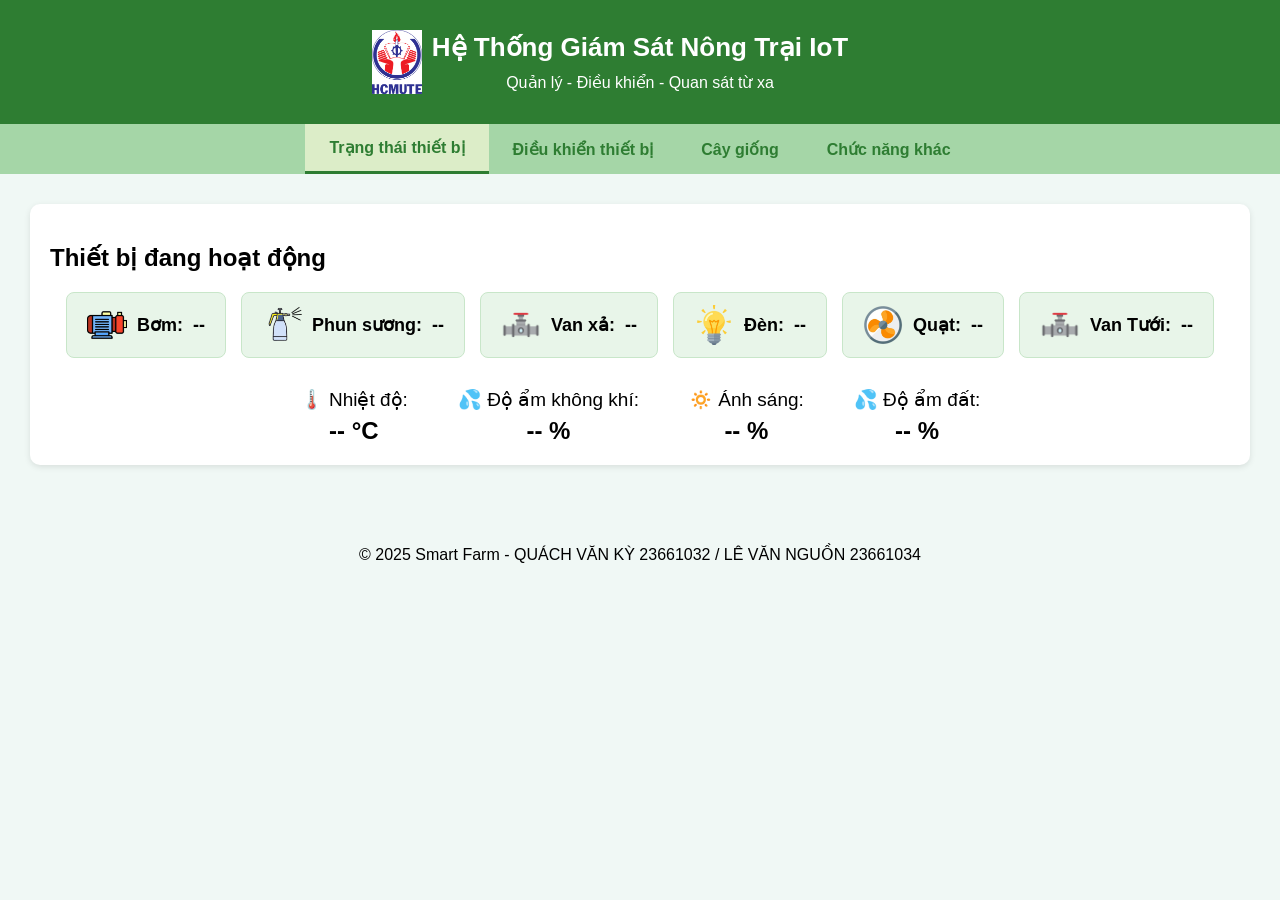
==== commit 695bcd92: "Update index.html" ====
--- a/index.html
+++ b/index.html
@@ -456,8 +456,8 @@
               <img src="img/thia.png" alt="Cây cải thìa">
               <p>Cây cải thìa</p>
             </div>
-            <div class="plant-item" onclick="selectPlantByName('Cây xà lách')">
-              <img src="img/xalach.png" alt="Cây xà lách">
+            <div class="plant-item" onclick="selectPlantByName('Cây xà lách son')">
+              <img src="img/xalach.png" alt="Cây xà lách son">
               <p>Cây xà lách</p>
             </div>
             <div class="plant-item" onclick="selectPlantByName('Cải bẹ xanh')">
@@ -755,3 +755,4 @@
 
 </body>
 </html>
+
--- a/style.css
+++ b/style.css
@@ -10,9 +10,9 @@
     padding: 20px;
     text-align: center;
 }
-  
+
 .logo {
-    width: 60px;
+    width: 50px;
     vertical-align: middle;
     margin-left: -60px; /* Dịch logo qua trái */
 }
@@ -69,7 +69,15 @@
     object-fit: contain;
 }
 
-.status-box, .control-box {
+.control-box {
+  display: flex;
+  gap: 15px;
+  flex-wrap: wrap;
+  justify-content: center; /* Thêm dòng này để căn giữa các khối */
+}
+
+
+.status-box {
   display: flex;
   gap: 15px;
   flex-wrap: wrap;
@@ -149,19 +157,23 @@
 
 /* Nội dung popup */
 .pop-content {
+  position: relative;
   background-color: #fff;
-  margin: 100px auto;
-  padding: 20px;
-  width: 60%;
+  margin: 200px auto 0 auto; /* Dịch xuống bằng cách tăng giá trị top */
+  padding: 20px 10px 3px 10px;
+  width: 50%;
   border-radius: 10px;
   text-align: center;
 }
 
 /* Nút đóng */
 .close {
-  float: right;
+  position: absolute;  /* Thêm dòng này để có thể dùng top/left */
+  top: 5px;             /* Đẩy lên trên */
+  right: 10px;          /* Đẩy sang trái một chút (giảm số này nếu muốn gần hơn) */
   font-size: 24px;
   cursor: pointer;
+  z-index: 10;          /* Đảm bảo nằm trên */
 }
 
 /* Các lựa chọn cây */
@@ -193,7 +205,8 @@
 
 .plant-info {
   /* ví dụ chỉnh khoảng cách, font, màu... */
-  margin-top: -20px;
+  margin-top: -25px;
+  margin-left: -50px;
   font-size: 16px;
 }
 #plant-conditions ul {
@@ -303,8 +316,8 @@
 .auto-popup {
   display: flex;
   align-items: center;
-  position: fixed;
-  top: 38%;
+  position: absolute; /* Thay fixed thành absolute */
+  top: 240px;         /* Khoảng cách từ đầu trang */
   left: 50%;
   transform: translate(-50%, -50%);
   background-color: #fef3c7;
@@ -320,6 +333,7 @@
   text-align: center;
 }
 
+
 .hidden {
   display: none;
 }
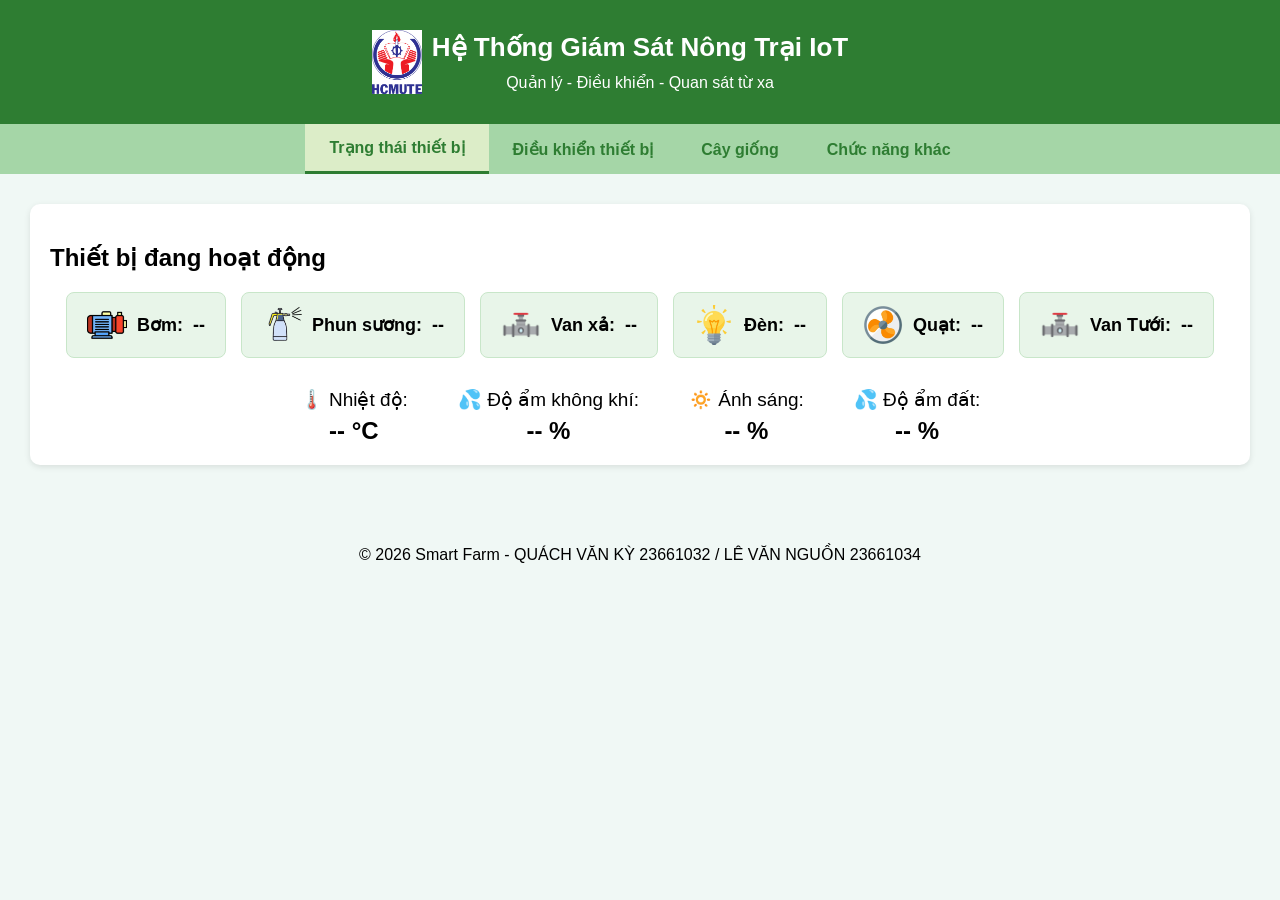
==== commit 2d9552b7: "Update index.html" ====
--- a/index.html
+++ b/index.html
@@ -5,6 +5,7 @@
   <meta charset="UTF-8">
   <meta name="viewport" content="width=device-width, initial-scale=1.0">  
   <title>Hệ thống Smartfarm IoT</title>
+  <link rel="icon" type="image/x-icon" href="img/favicon.ico">
   <link rel="stylesheet" href="style.css" />
   <style>
       .menu-toggle {
@@ -458,7 +459,7 @@
             </div>
             <div class="plant-item" onclick="selectPlantByName('Cây xà lách son')">
               <img src="img/xalach.png" alt="Cây xà lách son">
-              <p>Cây xà lách</p>
+              <p>Cây xà lách son</p>
             </div>
             <div class="plant-item" onclick="selectPlantByName('Cải bẹ xanh')">
               <img src="img/bexanh.png" alt="Cải bẹ xanh">
@@ -613,7 +614,7 @@
   </script>
 
   <footer>
-    <p>© 2025 Smart Farm - QUÁCH VĂN KỲ 23661032 / LÊ VĂN NGUỒN 23661034</p>
+    <p>© 2026 Smart Farm - QUÁCH VĂN KỲ 23661032 / LÊ VĂN NGUỒN 23661034</p>
   </footer>
   
   <!-- Kết nối Firebase -->
@@ -756,3 +757,6 @@
 </body>
 </html>
 
+
+
+
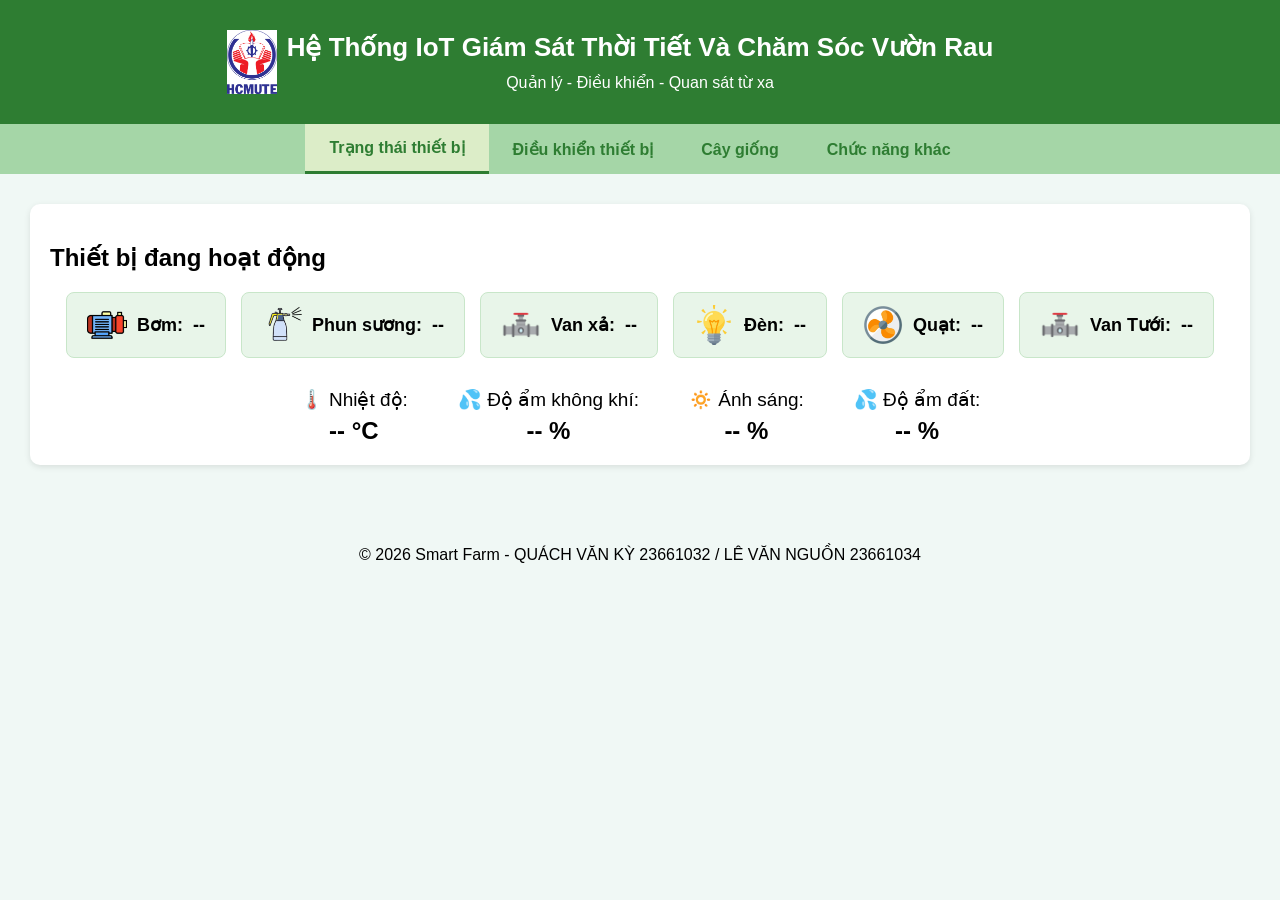
==== commit b692f5c8: "Update index.html" ====
--- a/index.html
+++ b/index.html
@@ -4,7 +4,7 @@
 <head>
   <meta charset="UTF-8">
   <meta name="viewport" content="width=device-width, initial-scale=1.0">  
-  <title>Hệ thống Smartfarm IoT</title>
+  <title>Hệ thống IoT Chăm sóc vườn rau</title>
   <link rel="icon" type="image/x-icon" href="img/favicon.ico">
   <link rel="stylesheet" href="style.css" />
   <style>
@@ -277,7 +277,7 @@
     <div style="display: flex; align-items: center; justify-content: center; gap: 10px;">
       <img src="img/logo.png" alt="Logo" class="logo">
       <div>
-        <h1 style="margin: 0;">Hệ Thống Giám Sát Nông Trại IoT</h1>
+        <h1 style="margin: 0;">Hệ Thống IoT Giám Sát Thời Tiết Và Chăm Sóc Vườn Rau</h1>
         <p style="margin: 0; margin: 10px auto 0 auto;">Quản lý - Điều khiển - Quan sát từ xa</p>
       </div>
     </div>
@@ -760,3 +760,4 @@
 
 
 
+
